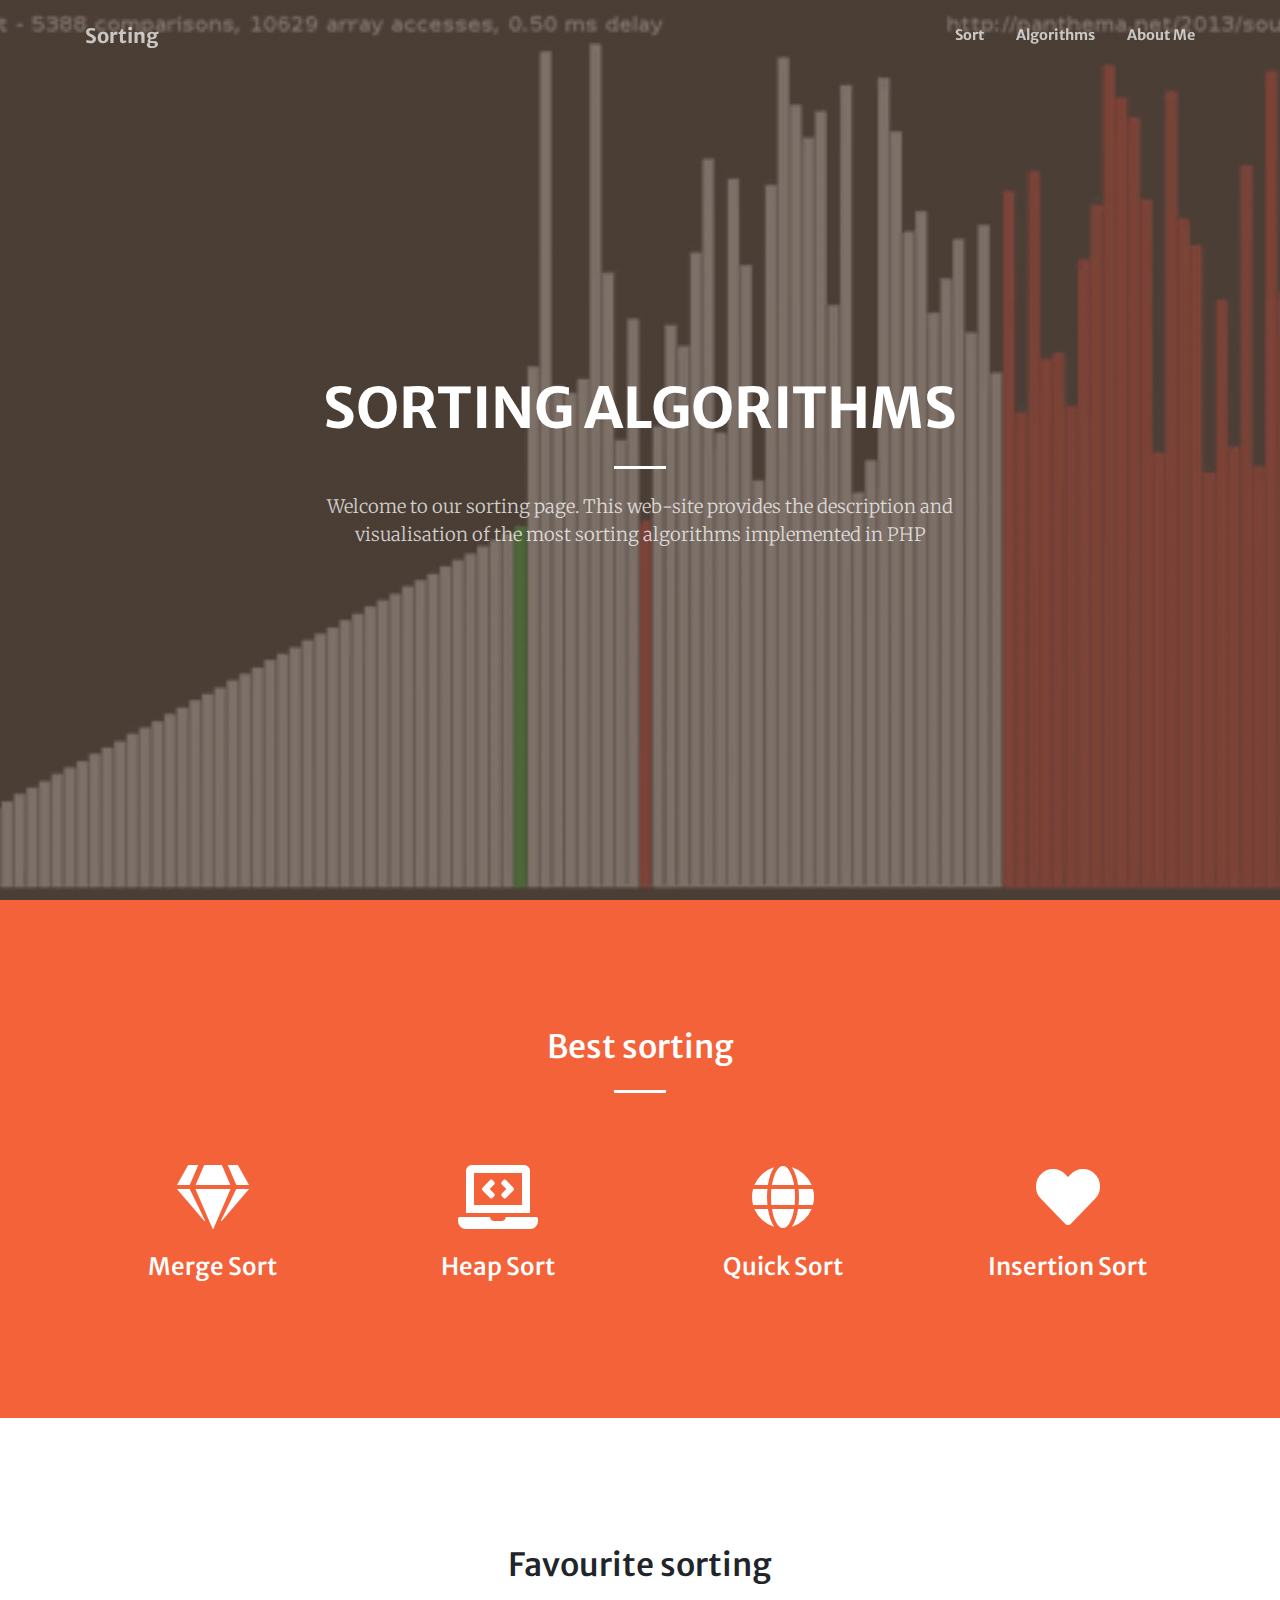
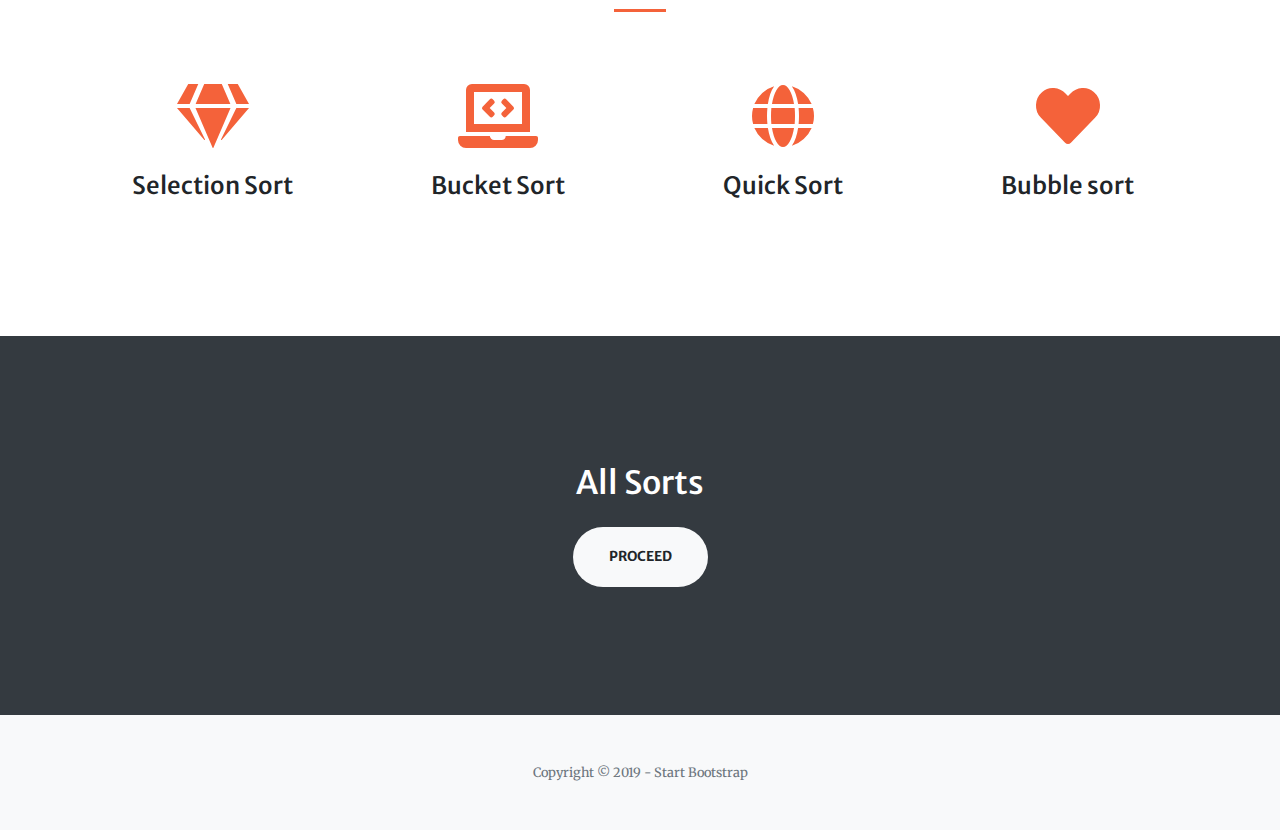
==== index.html @ 7ce9d9b7 "UPDATE: added landing page" ====
<!DOCTYPE html>
<html lang="en">

<head>

  <meta charset="utf-8">
  <meta name="viewport" content="width=device-width, initial-scale=1, shrink-to-fit=no">
  <meta name="description" content="Sorting page">
  <meta name="author" content="Rahimbayli Sattar">

  <title>Sorting algorithms</title>

  <!-- Font Awesome Icons -->
  <link href="vendor/fontawesome-free/css/all.min.css" rel="stylesheet" type="text/css">
  <link rel="shortcut icon" href="Lite-Icon-icon.png">
  <!-- Google Fonts -->
  <link href="https://fonts.googleapis.com/css?family=Merriweather+Sans:400,700" rel="stylesheet">
  <link href='https://fonts.googleapis.com/css?family=Merriweather:400,300,300italic,400italic,700,700italic' rel='stylesheet' type='text/css'>

  <!-- Plugin CSS -->
  <link href="vendor/magnific-popup/magnific-popup.css" rel="stylesheet">

  <!-- Theme CSS - Includes Bootstrap -->
  <link href="css/creative.css" rel="stylesheet">
  <link href="css/adjusted.css" rel="stylesheet">

</head>

<body id="page-top">

  <!-- Navigation -->
  <nav class="navbar navbar-expand-lg navbar-light fixed-top py-3" id="mainNav">
    <div class="container">
      <a class="navbar-brand js-scroll-trigger" href="#page-top">Sorting</a>
      <button class="navbar-toggler navbar-toggler-right" type="button" data-toggle="collapse" data-target="#navbarResponsive" aria-controls="navbarResponsive" aria-expanded="false" aria-label="Toggle navigation">
        <span class="navbar-toggler-icon"></span>
      </button>
      <div class="collapse navbar-collapse" id="navbarResponsive">
        <ul class="navbar-nav ml-auto my-2 my-lg-0">

          <li class="nav-item">
            <a class="nav-link js-scroll-trigger" href="sort.php">Sort</a>
          </li>
          <li class="nav-item">
            <a class="nav-link js-scroll-trigger" href="algorithms.php">Algorithms</a>
          </li>
          <li class="nav-item">
            <a class="nav-link js-scroll-trigger" target="_blank" href="https://device999.github.io/CV/">About Me</a>
          </li>
        </ul>
      </div>
    </div>
  </nav>

  <!-- Masthead -->
  <header class="masthead">
    <div class="container h-100">
      <div class="row h-100 align-items-center justify-content-center text-center">
        <div class="col-lg-10 align-self-end">
          <h1 class="text-uppercase text-white font-weight-bold">Sorting algorithms</h1>
          <hr class="divider my-4 white">
        </div>
        <div class="col-lg-8 align-self-baseline">
          <p class="text-white-75 font-weight-light mb-5"> Welcome to our sorting page. This web-site provides the 
          description and visualisation of the most sorting algorithms implemented in PHP</p>
        </div>
      </div>
    </div>
  </header>

  <!-- About Section -->
  <section class="page-section bg-primary" id="about">
    <div class="container">
      <h2 class="text-center mt-0 white">Best sorting</h2>
      <hr class="divider my-4 white">
      <div class="row">
        <div class="col-lg-3 col-md-6 text-center">
          <div class="mt-5">
            <i class="fas fa-4x fa-gem mb-4 white"></i>
            <h3 class="h4 mb-2 white">Merge Sort</h3>
          </div>
        </div>
        <div class="col-lg-3 col-md-6 text-center">
          <div class="mt-5">
            <i class="fas fa-4x fa-laptop-code white mb-4"></i>
            <h3 class="h4 mb-2 white">Heap Sort</h3>
          </div>
        </div>
        <div class="col-lg-3 col-md-6 text-center">
          <div class="mt-5">
            <i class="fas fa-4x fa-globe white mb-4"></i>
            <h3 class="h4 mb-2 white">Quick Sort</h3>
          </div>
        </div>
        <div class="col-lg-3 col-md-6 text-center">
          <div class="mt-5">
            <i class="fas fa-4x fa-heart white mb-4"></i>
            <h3 class="h4 mb-2 white">Insertion Sort</h3>
          </div>
        </div>
      </div>
    </div>
  </section>

  <!-- Services Section -->
  <section class="page-section" id="services">
    <div class="container">
      <h2 class="text-center mt-0">Favourite sorting</h2>
      <hr class="divider my-4">
      <div class="row">
        <div class="col-lg-3 col-md-6 text-center">
          <div class="mt-5">
            <i class="fas fa-4x fa-gem text-primary mb-4"></i>
            <h3 class="h4 mb-2">Selection Sort</h3>
          </div>
        </div>
        <div class="col-lg-3 col-md-6 text-center">
          <div class="mt-5">
            <i class="fas fa-4x fa-laptop-code text-primary mb-4"></i>
            <h3 class="h4 mb-2">Bucket Sort</h3>
          </div>
        </div>
        <div class="col-lg-3 col-md-6 text-center">
          <div class="mt-5">
            <i class="fas fa-4x fa-globe text-primary mb-4"></i>
            <h3 class="h4 mb-2">Quick Sort</h3>
          </div>
        </div>
        <div class="col-lg-3 col-md-6 text-center">
          <div class="mt-5">
            <i class="fas fa-4x fa-heart text-primary mb-4"></i>
            <h3 class="h4 mb-2">Bubble sort</h3>
          </div>
        </div>
      </div>
    </div>
  </section>

  <!-- Call to Action Section -->
  <section class="page-section bg-dark text-white">
    <div class="container text-center">
      <h2 class="mb-4">All Sorts</h2>
      <a class="btn btn-light btn-xl" href="algorithms.php">Proceed</a>
    </div>
  </section>

  <!-- Footer -->
  <footer class="bg-light py-5">
    <div class="container">
      <div class="small text-center text-muted">Copyright &copy; 2019 - Start Bootstrap</div>
    </div>
  </footer>

  <!-- Bootstrap core JavaScript -->
  <script src="vendor/jquery/jquery.min.js"></script>
  <script src="vendor/bootstrap/js/bootstrap.bundle.min.js"></script>

  <!-- Plugin JavaScript -->
  <script src="vendor/jquery-easing/jquery.easing.min.js"></script>
  <script src="vendor/magnific-popup/jquery.magnific-popup.min.js"></script>

  <!-- Custom scripts for this template -->
  <script src="js/creative.min.js"></script>

</body>

</html>
---- css/adjusted.css ----
.white{
    color:white;
}

hr.divider.white {
    border-color:white!important;
  }
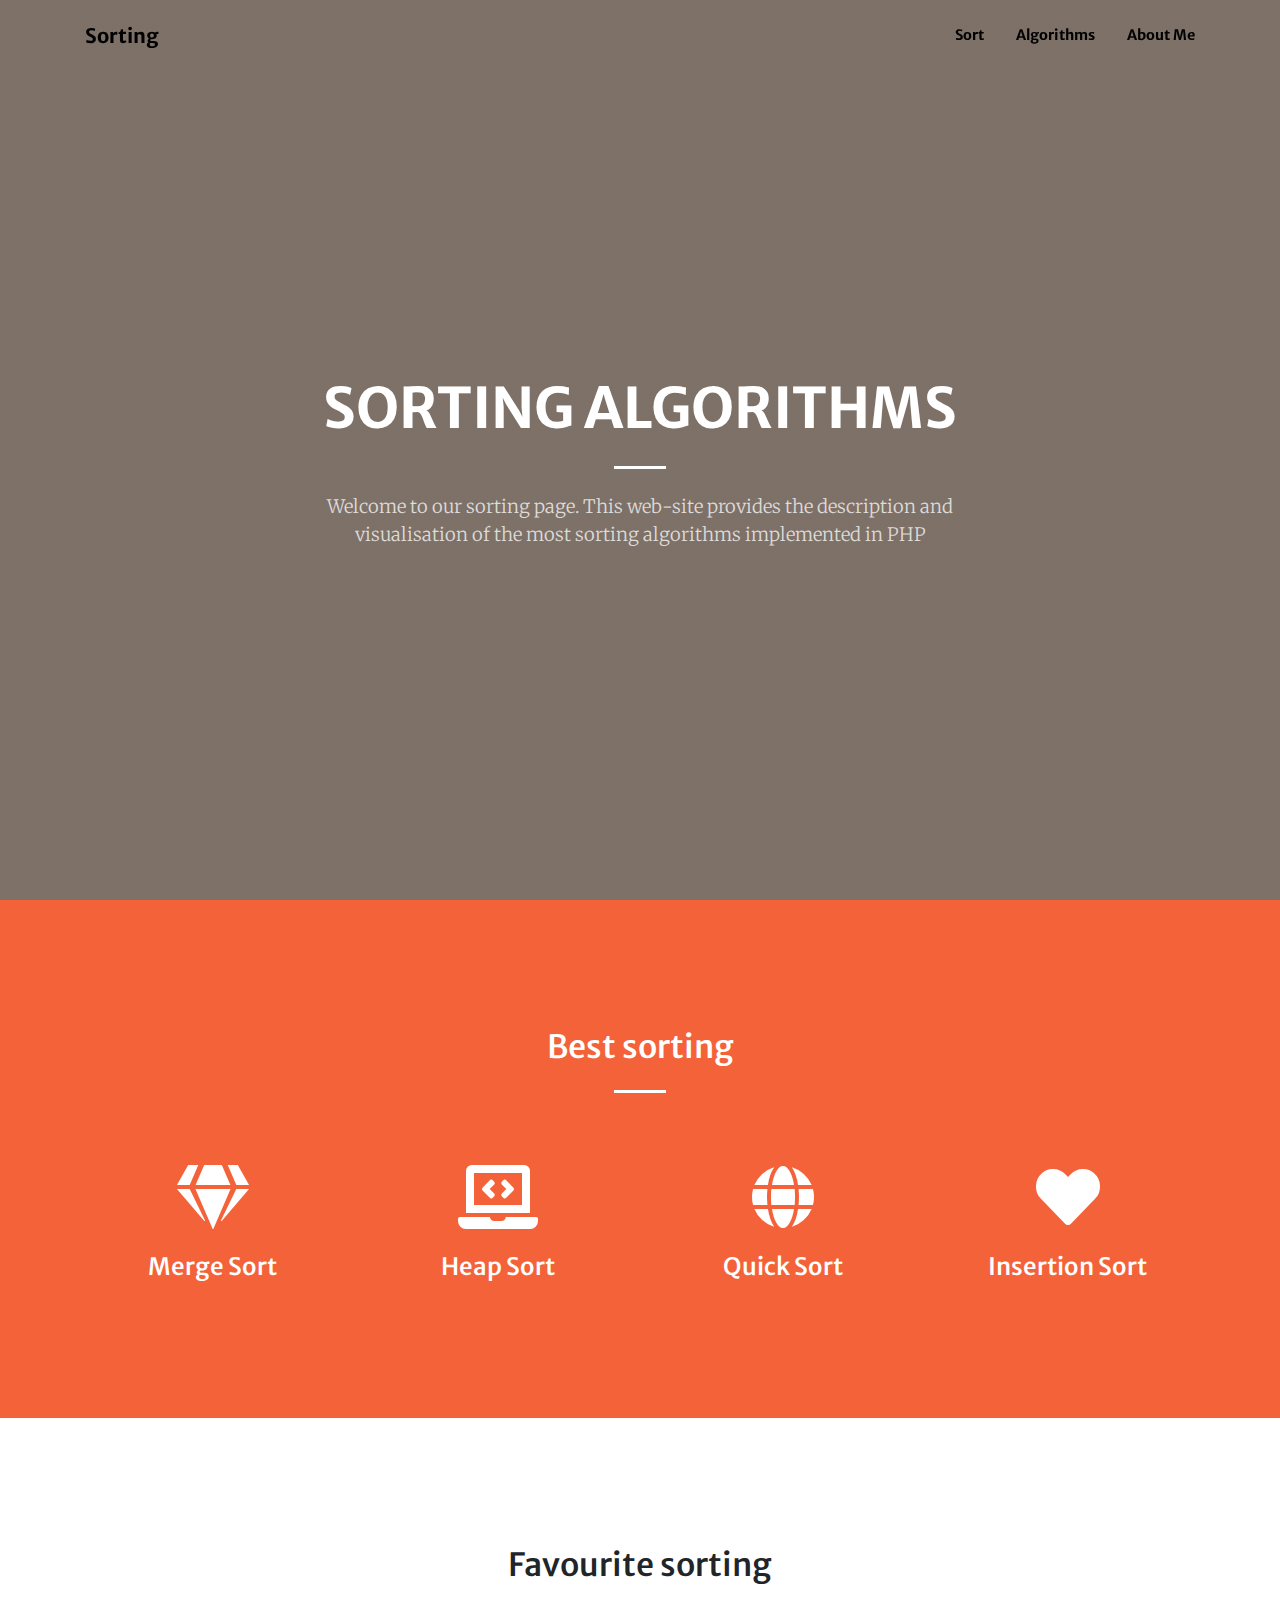
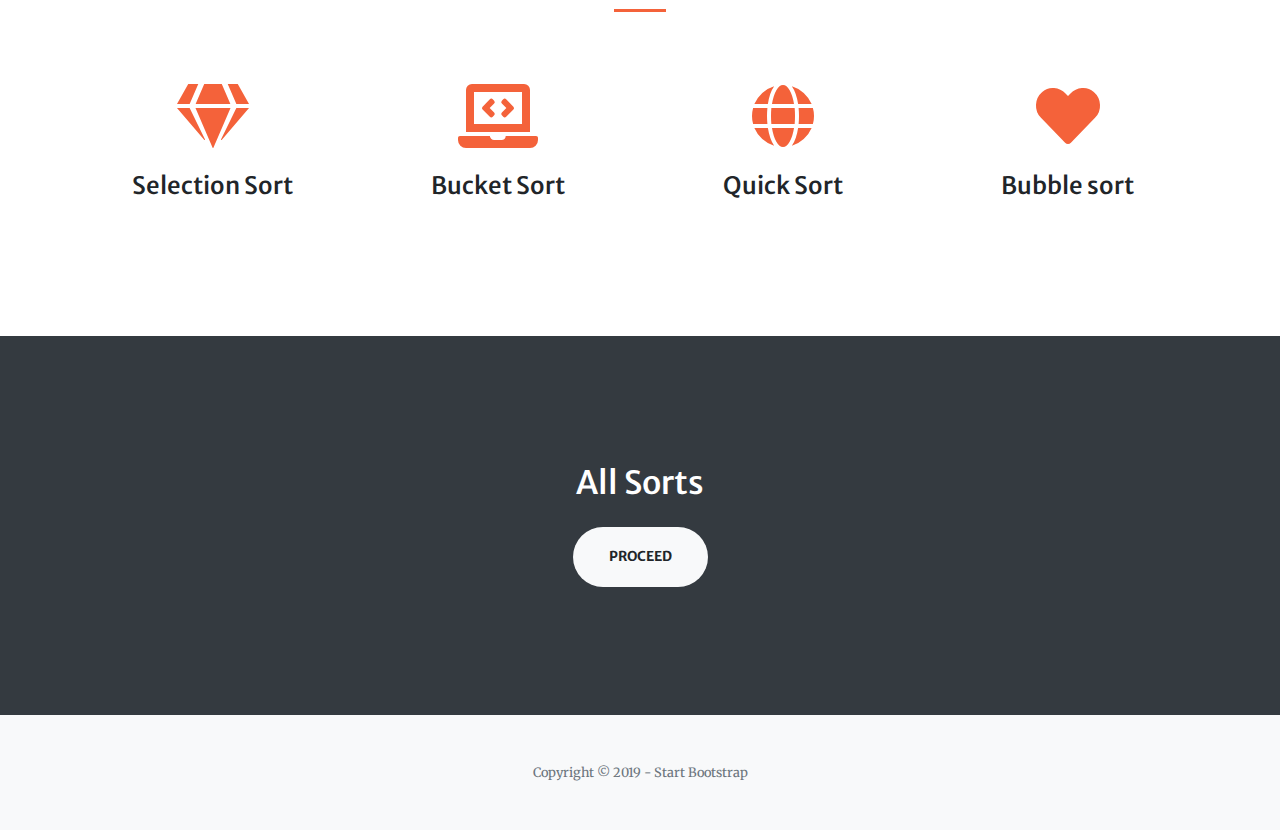
==== commit 9a4ed1c8: "UPDATE: working on pages" ====
--- a/index.html
+++ b/index.html
@@ -12,7 +12,7 @@
 
   <!-- Font Awesome Icons -->
   <link href="vendor/fontawesome-free/css/all.min.css" rel="stylesheet" type="text/css">
-  <link rel="shortcut icon" href="Lite-Icon-icon.png">
+  <link rel="shortcut icon" href="img/icon.png">
   <!-- Google Fonts -->
   <link href="https://fonts.googleapis.com/css?family=Merriweather+Sans:400,700" rel="stylesheet">
   <link href='https://fonts.googleapis.com/css?family=Merriweather:400,300,300italic,400italic,700,700italic' rel='stylesheet' type='text/css'>
@@ -31,7 +31,7 @@
   <!-- Navigation -->
   <nav class="navbar navbar-expand-lg navbar-light fixed-top py-3" id="mainNav">
     <div class="container">
-      <a class="navbar-brand js-scroll-trigger" href="#page-top">Sorting</a>
+      <a class="navbar-brand js-scroll-trigger" href="index.html">Sorting</a>
       <button class="navbar-toggler navbar-toggler-right" type="button" data-toggle="collapse" data-target="#navbarResponsive" aria-controls="navbarResponsive" aria-expanded="false" aria-label="Toggle navigation">
         <span class="navbar-toggler-icon"></span>
       </button>
--- a/css/adjusted.css
+++ b/css/adjusted.css
@@ -4,5 +4,10 @@
 
 hr.divider.white {
     border-color:white!important;
-  }
+}
 
+.black{
+    border-color:black!important;
+}
+
+
